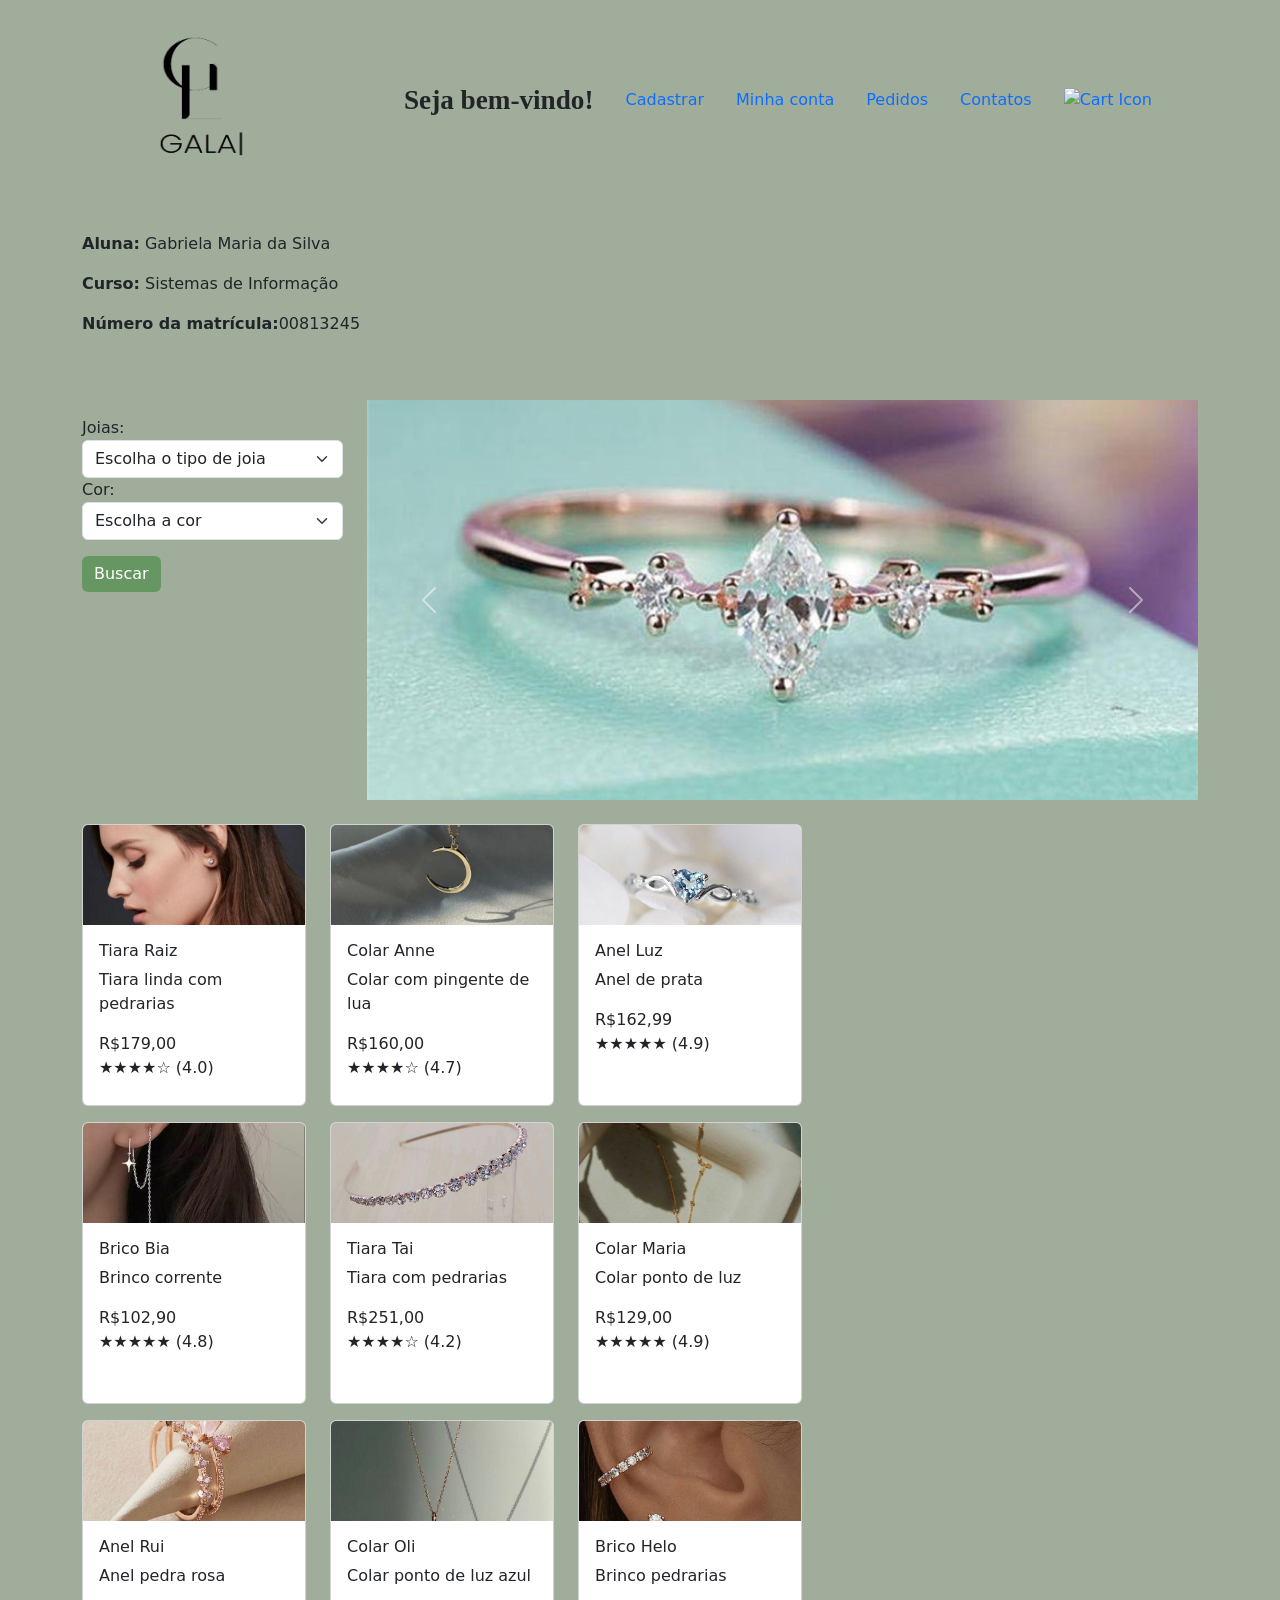
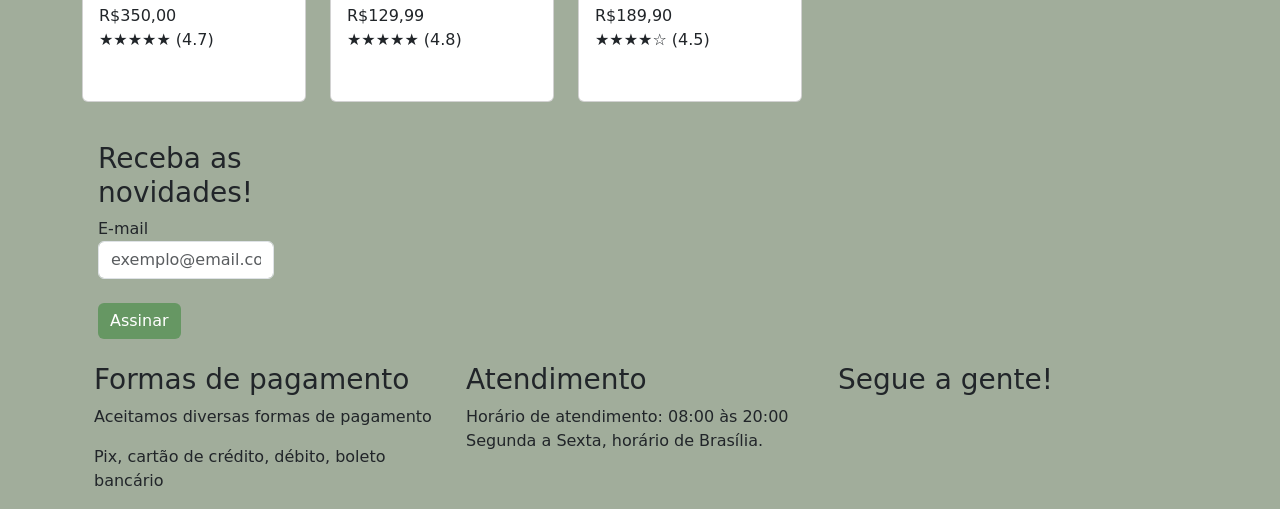
==== index.html @ 6448c9ac "first commit" ====
<!DOCTYPE html>
<html lang="en">
  <head class="header" style="background-color: #405137;">
    <meta charset="UTF-8" />
    <meta name="viewport" content="width=device-width, initial-scale=1.0" />
    <title>GALA|</title>
    <link
      href="https://cdn.jsdelivr.net/npm/bootstrap@5.3.0-alpha1/dist/css/bootstrap.min.css"
      rel="stylesheet"
    />
    <link rel="preconnect" href="https://fonts.googleapis.com" />
    <link rel="preconnect" href="https://fonts.gstatic.com" crossorigin />
    <link
      href="https://fonts.googleapis.com/css2?family=Sora:wght@200;300;400;500;600&display=swap"
      rel="stylesheet"
    />
    <link
      href="https://fonts.googleapis.com/css2?family=Poppins:wght@100;200;400;500;600&display=swap"
      rel="stylesheet"
    />
    <link rel="stylesheet" href="index.css" />
  </head>

  <body style="background-color: #a1ad9b">
    <header class="header">
      <div class="cabeca">
        <div class="container">
          <div class="row align-items-center">
            <div class="col-md-3">
              <img
                class="logo"
                src="IMG/logo.png"
                style="width: 240px"
                alt="Logo"
              />
            </div>
            <div class="col-md-9">
              <div
                class="d-flex justify-content-md-end align-items-center"
                style="padding: 30px"
              >
                <span class="welcome me-md-3" style="font-family: 'Times New Roman', Times, serif; font-weight: bolder;font-size: 170%;">Seja bem-vindo!</span>
                <nav>
                  <ul class="nav">
                    <li class="nav-item">
                      <a href="#" class="nav-link">Cadastrar</a>
                    </li>
                    <li class="nav-item">
                      <a href="#" class="nav-link">Minha conta</a>
                    </li>
                    <li class="nav-item">
                      <a href="#" class="nav-link">Pedidos</a>
                    </li>
                    <li class="nav-item">
                      <a href="#" class="nav-link">Contatos</a>
                    </li>
                    <li class="nav-item">
                      <a href="#" class="nav-link">
                        <img
                          class="cart-icon"
                          src="https://img.icons8.com/small/512/shopping-cart.png"
                          alt="Cart Icon"
                          width="28"
                          height="28"
                        />
                      </a>
                    </li>
                  </ul>
                </nav>
              </div>
            </div>
          </div>
          <section id="aluno">
            <p><b>Aluna:</b> Gabriela Maria da Silva<span id="nome"></span></p>
            <p>
              <b>Curso:</b> Sistemas de Informação
              <span id="curso"></span>
            </p>
            <p>
              <b>Número da matrícula:</b>00813245<span id="matricula"></span>
            </p>
          </section>
        </div>
      </div>
    </header>
    <main>
      <div class="container mt-3">
        <div class="row">
          <div class="col-md-3">
            <form class="mt-3">
              <div class="search-inputs col">
                <div class="col"></div>
                <div class="col">
                  <label for="type"> Joias:</label>
                  <select name="type" id="article" class="form-select">
                    <option
                      selected
                      label="Escolha o tipo de joia"
                      value=""
                    ></option>
                    <option>Earrings</option>
                    <option>Pendant</option>
                    <option>Bracelet</option>
                    <option>Jewellery Set</option>
                    <option>Necklace and Chains</option>
                  </select>

                  <label for="color">Cor:</label>
                  <select name="brand" id="color" class="form-select">
                    <option selected label="Escolha a cor" value=""></option>
                    <option>Black</option>
                    <option>White</option>
                    <option>Silver</option>
                    <option>Purple</option>
                    <option>Green</option>
                    <option>Gold</option>
                    <option>Pink</option>
                  </select>
                </div>
                <div class="col">
                  <button class="btn btn-primary mt-3" type="submit" style="background-color: rgb(102, 151, 99);text-decoration: none;
                  border: none">
                    Buscar
                  </button>
                </div>
              </div>
            </form>
          </div>
          <section class="col-md-9">
            <div
              id="carouselExampleControls"
              class="carousel slide"
              data-ride="carousel"
            >
              <div class="carousel-inner">
                <div class="carousel-item active">
                  <img
                    src="IMG/anel_4.jpeg"
                    height="600px"
                    width="195px"
                    class="d-block w-100 carousel-image"
                    alt="Image 1"
                  />
                </div>
                <div class="carousel-item">
                  <img
                    src="IMG/brinco_2.jpeg"
                    height="600px"
                    width="195px"
                    class="d-block w-100 carousel-image"
                    alt="Image 2"
                  />
                </div>
                <div class="carousel-item">
                  <img
                    src="IMG/colar_4.jpeg"
                    height="600px"
                    width="195px"
                    class="d-block w-100 carousel-image"
                    alt="Image 3"
                  />
                </div>
              </div>
              <a
                class="carousel-control-prev"
                href="#carouselExampleControls"
                role="button"
                data-slide="prev"
              >
                <span
                  class="carousel-control-prev-icon"
                  aria-hidden="true"
                ></span>
                <span class="sr-only"></span>
              </a>
              <a
                class="carousel-control-next"
                href="#carouselExampleControls"
                role="button"
                data-slide="next"
              >
                <span
                  class="carousel-control-next-icon"
                  aria-hidden="true"
                ></span>
                <span class="sr-only"></span>
              </a>
            </div>
          </section>
          <div class="row mt-4">
            <section class="product-cards col-md-8 col-lg-8">
              <div class="row">
                <div class="col-md-4 col-sm-6 mb-3" id="card-test">
                  <div class="product-card card">
                    <img
                      src="IMG/tiara_2.jpeg"
                      class="card-img-top"
                      alt="Product 1"
                    />
                    <div class="card-body">
                      <h6 class="card-title">Tiara Raiz</h6>
                      <p class="card-text">Tiara linda com pedrarias</p>
                      <div class="price">R$179,00</div>
                      <div class="review-rate">★★★★☆ (4.0)</div>
                    </div>
                  </div>
                </div>
                <div class="col-md-4 col-sm-6 mb-3">
                  <div class="product-card card">
                    <img
                      src="IMG/colar_3.jpeg"
                      class="card-img-top product-card-image"
                      alt="Product 1"
                    />
                    <div class="card-body">
                      <h6 class="card-title">Colar Anne</h6>
                      <p class="card-text">Colar com pingente de lua</p>
                      <div class="price">R$160,00</div>
                      <div class="review-rate">★★★★☆ (4.7)</div>
                    </div>
                  </div>
                </div>
                <div class="col-md-4 col-sm-6 mb-3">
                  <div class="product-card card">
                    <img
                      src="IMG/anel_5.jpeg"
                      class="card-img-top product-card-image"
                      alt="Product 1"
                    />
                    <div class="card-body">
                      <h6 class="card-title">Anel Luz</h6>
                      <p class="card-text">Anel de prata</p>
                      <div class="price">R$162,99</div>
                      <div class="review-rate">★★★★★ (4.9)</div>
                    </div>
                  </div>
                </div>
                <div class="col-md-4 col-sm-6 mb-3">
                  <div class="product-card card">
                    <img
                      src="IMG/brinco_1.jpeg"
                      class="card-img-top product-card-image"
                      alt="Product 1"
                    />
                    <div class="card-body">
                      <h6 class="card-title">Brico Bia</h6>
                      <p class="card-text">Brinco corrente</p>
                      <div class="price">R$102,90</div>
                      <div class="review-rate">★★★★★ (4.8)</div>
                    </div>
                  </div>
                </div>
                <div class="col-md-4 col-sm-6 mb-3">
                  <div class="product-card card">
                    <img
                      src="IMG/tiara_3.jpeg"
                      class="card-img-top product-card-image"
                      alt="Product 1"
                    />
                    <div class="card-body">
                      <h6 class="card-title">Tiara Tai</h6>
                      <p class="card-text">Tiara com pedrarias</p>
                      <div class="price">R$251,00</div>
                      <div class="review-rate">★★★★☆ (4.2)</div>
                    </div>
                  </div>
                </div>
                <div class="col-md-4 col-sm-6 mb-3">
                  <div class="product-card card">
                    <img
                      src="IMG/colar_2.jpeg"
                      class="card-img-top product-card-image"
                      alt="Product 1"
                    />
                    <div class="card-body">
                      <h6 class="card-title">Colar Maria</h6>
                      <p class="card-text">Colar ponto de luz</p>
                      <div class="price">R$129,00</div>
                      <div class="review-rate">★★★★★ (4.9)</div>
                    </div>
                  </div>
                </div>

                <div class="col-md-4 col-sm-6 mb-3">
                  <div class="product-card card">
                    <img
                      src="IMG/anel_6.jpeg"
                      class="card-img-top product-card-image"
                      alt="Product 1"
                    />
                    <div class="card-body">
                      <h6 class="card-title">Anel Rui</h6>
                      <p class="card-text">Anel pedra rosa</p>
                      <div class="price">R$350,00</div>
                      <div class="review-rate">★★★★★ (4.7)</div>
                    </div>
                  </div>
                </div>

                <div class="col-md-4 col-sm-6 mb-3">
                  <div class="product-card card">
                    <img
                      src="IMG/colar_1.jpeg"
                      class="card-img-top product-card-image"
                      alt="Product 1"
                    />
                    <div class="card-body">
                      <h6 class="card-title">Colar Oli</h6>
                      <p class="card-text">Colar ponto de luz azul</p>
                      <div class="price">R$129,99</div>
                      <div class="review-rate">★★★★★ (4.8)</div>
                    </div>
                  </div>
                </div>

                <div class="col-md-4 col-sm-6 mb-3">
                  <div class="product-card card">
                    <img
                      src="IMG/brinco_2.jpeg"
                      class="card-img-top product-card-image"
                      alt="Product 1"
                    />
                    <div class="card-body">
                      <h6 class="card-title">Brico Helo</h6>
                      <p class="card-text">Brinco pedrarias</p>
                      <div class="price">R$189,90</div>
                      <div class="review-rate">★★★★☆ (4.5)</div>
                    </div>
                  </div>
                </div>
              </div>
            </section>
            <section
              class="most-reviewed col-md-4 col-lg-4"
              id="most-reviewed-section"
            >
              <div class="list-group"></div>
            </section>
          </div>
          <div class="newsletter col-md-8 align-items-center">
            <h3>Receba as novidades!</h3>

            <label for="sign" class="email sign-label">E-mail</label>
            <div class="email input-group">
              <input
                type="text"
                id="search"
                class="form-control"
                placeholder="exemplo@email.com"
                aria-label="Email do usuário"
              />
            </div>
            <br />
            <button
              class="btn btn-primary"
              type="submit"
              style="
                background: rgb(102, 151, 99);
                text-decoration: none;
                border: none;
              "
            >
              Assinar
            </button>
          </div>
          <footer class="mt-4">
            <div class="container">
              <div class="row">
                <div class="col-md-4">
                  <h3>Formas de pagamento</h3>
                  <p>Aceitamos diversas formas de pagamento</p>
                  <p>Pix, cartão de crédito, débito, boleto bancário</p>
                </div>

                <div class="atendimento col-md-4">
                  <h3>Atendimento</h3>
                  <p>
                    Horário de atendimento: 08:00 às 20:00<br />Segunda a Sexta,
                    horário de Brasília.
                  </p>
                </div>
                <div class="col-md-4">
                  <h3>Segue a gente!</h3>
                  <p>
                    <ion-icon
                      class="social-media"
                      name="logo-instagram"
                    ></ion-icon>

                    <ion-icon
                      class="social-media"
                      name="logo-twitter"
                    ></ion-icon>

                    <ion-icon
                      class="social-media"
                      name="logo-facebook"
                    ></ion-icon>

                    <ion-icon
                      class="social-media"
                      name="logo-tiktok"
                    ></ion-icon>
                  </p>
                </div>
              </div>
            </div>
          </footer>

          <script src="https://code.jquery.com/jquery-3.6.0.min.js"></script>
          <script src="https://cdn.jsdelivr.net/npm/@popperjs/core@2.9.3/dist/umd/popper.min.js"></script>
          <script src="https://maxcdn.bootstrapcdn.com/bootstrap/4.5.2/js/bootstrap.min.js"></script>
          <script
            type="module"
            src="https://unpkg.com/ionicons@7.1.0/dist/ionicons/ionicons.esm.js"
          ></script>
          <script
            nomodule
            src="https://unpkg.com/ionicons@7.1.0/dist/ionicons/ionicons.js"
          ></script>
          <script type="module" src="index.js"></script>
        </div>
      </div>
    </main>
  </body>
</html>
---- index.css ----
.offer {
  margin-top: 1rem;
}

.carousel-image {
  height: 400px;
  object-fit: cover;
}

.product-card-image {
  height: 150px;
  max-height: 300px;
  width: 100%;
  object-fit: cover;
}

.product-card img {
  max-height: 100px;
  width: 100%;
  object-fit: cover;
}

.product-card-upper img {
  max-height: 100px;
  width: 100%;
  object-fit: cover;
}

.card-body {
  height: 180px;
}

ion-icon {
  font-size: 32px;
}

.logo {
  height: 200px;
  width: 200px;
}

.cart-icon {
  height: 28px;
}

.newsletter {
  margin-top: 1.5rem;
  margin-left: 1rem;
  width: 200px;
}

.social-media {
  margin-top: 8px;
  margin-right: 20px;
}

#aluno {
  margin-top: 32px;
  margin-bottom: 64px;
}

.text-truncate {
  overflow: hidden;
  text-overflow: ellipsis;
  display: -webkit-box;
  -webkit-line-clamp: 2;
  -webkit-box-orient: vertical;
}

#product-image {
  height: 600px;
}

.product-card-search {
  height: 350px;
  width: 300px;
}

.product-card-search img {
  height: 150px;
  width: 250px;
  object-fit: cover;
  align-self: center;
}

.description-container {
  overflow: hidden;
  text-overflow: ellipsis;
  display: -webkit-box;
  -webkit-line-clamp: 2;
  -webkit-box-orient: vertical;
}

#cards {
  margin-top: 20px;
  margin-left: 2px;
}

.results {
  margin-top: 32px;
  display: flex;
  justify-content: center;
  align-items: center;
}
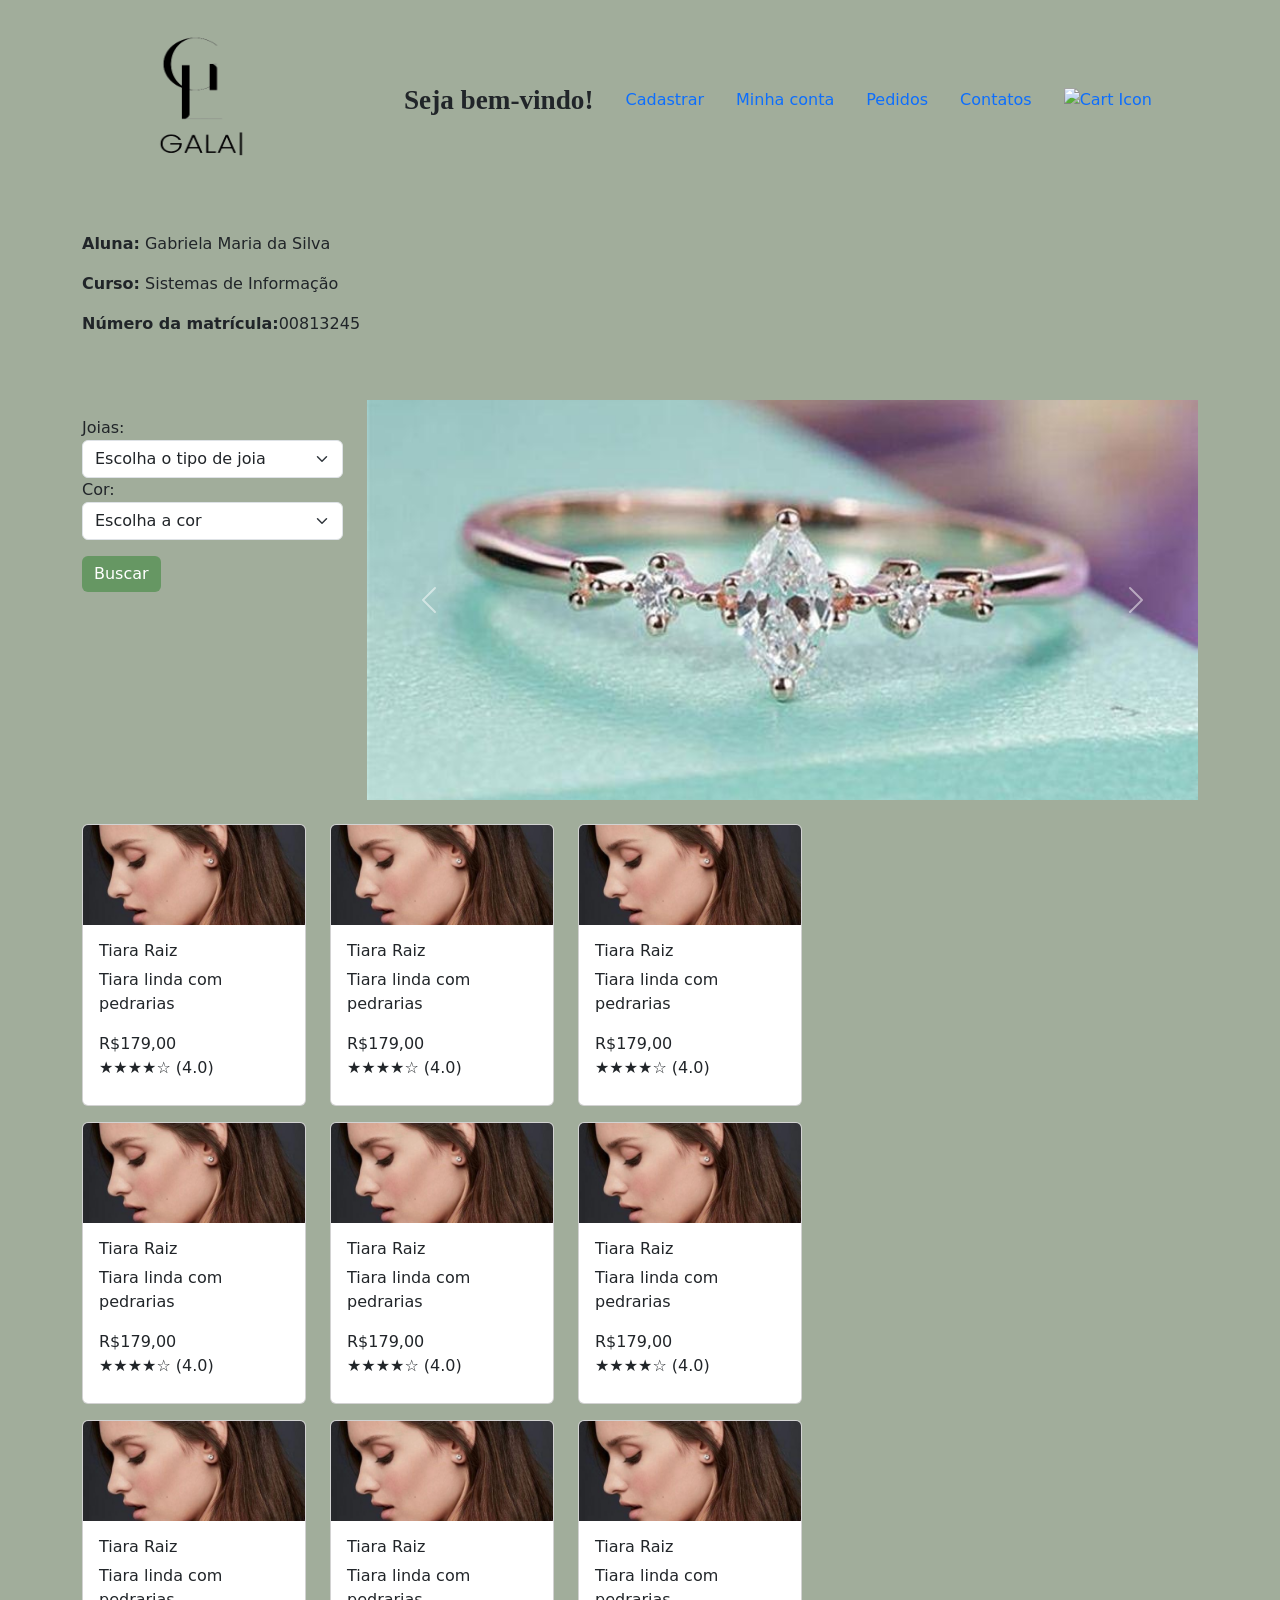
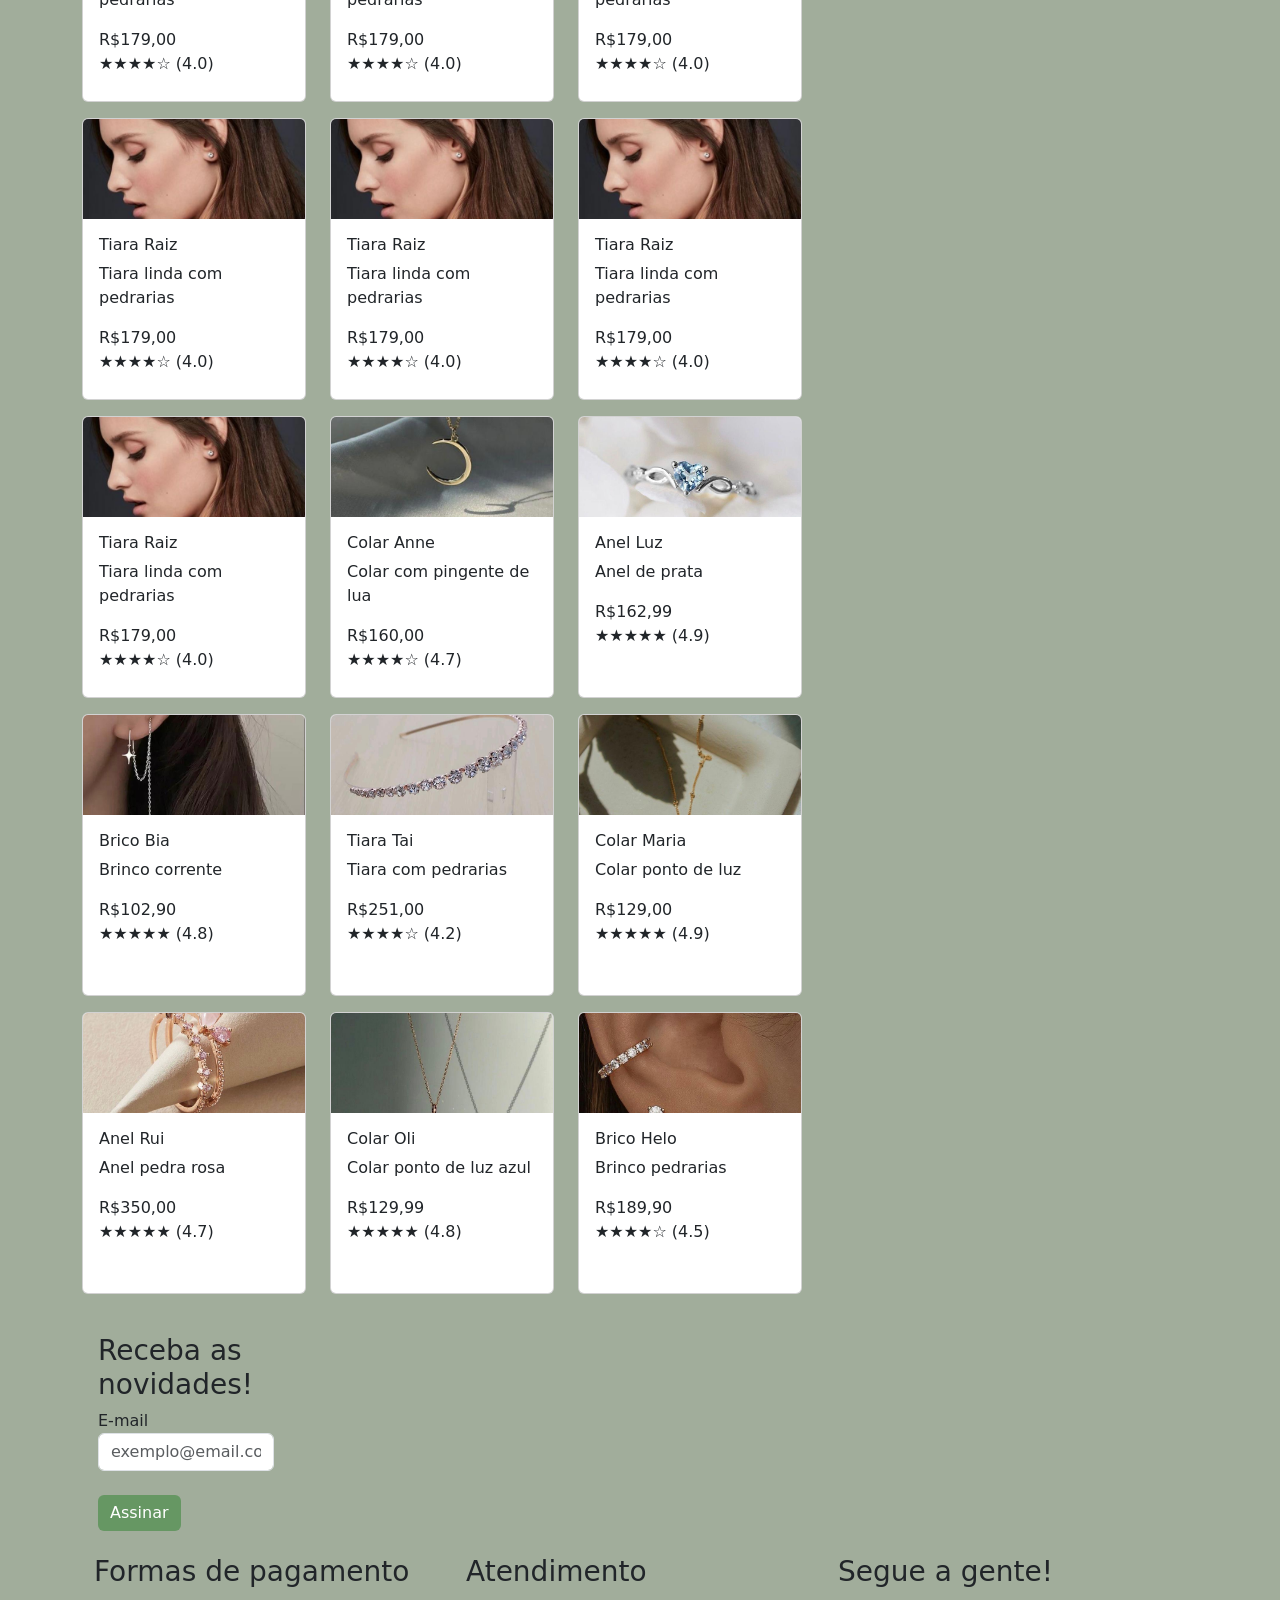
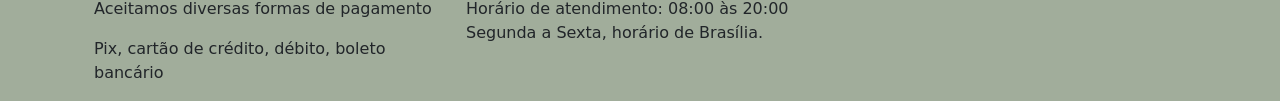
==== commit 5c00b66f: "cards" ====
--- a/index.html
+++ b/index.html
@@ -190,6 +190,186 @@
           <div class="row mt-4">
             <section class="product-cards col-md-8 col-lg-8">
               <div class="row">
+               
+                <div class="col-md-4 col-sm-6 mb-3" id="card-test">
+                  <div class="product-card card">
+                    <img
+                      src="IMG/tiara_2.jpeg"
+                      class="card-img-top"
+                      alt="Product 1"
+                    />
+                    <div class="card-body">
+                      <h6 class="card-title">Tiara Raiz</h6>
+                      <p class="card-text">Tiara linda com pedrarias</p>
+                      <div class="price">R$179,00</div>
+                      <div class="review-rate">★★★★☆ (4.0)</div>
+                    </div>
+                  </div>
+                </div> <div class="col-md-4 col-sm-6 mb-3" id="card-test">
+                  <div class="product-card card">
+                    <img
+                      src="IMG/tiara_2.jpeg"
+                      class="card-img-top"
+                      alt="Product 1"
+                    />
+                    <div class="card-body">
+                      <h6 class="card-title">Tiara Raiz</h6>
+                      <p class="card-text">Tiara linda com pedrarias</p>
+                      <div class="price">R$179,00</div>
+                      <div class="review-rate">★★★★☆ (4.0)</div>
+                    </div>
+                  </div>
+                </div>
+                <div class="col-md-4 col-sm-6 mb-3" id="card-test">
+                  <div class="product-card card">
+                    <img
+                      src="IMG/tiara_2.jpeg"
+                      class="card-img-top"
+                      alt="Product 1"
+                    />
+                    <div class="card-body">
+                      <h6 class="card-title">Tiara Raiz</h6>
+                      <p class="card-text">Tiara linda com pedrarias</p>
+                      <div class="price">R$179,00</div>
+                      <div class="review-rate">★★★★☆ (4.0)</div>
+                    </div>
+                  </div>
+                </div>
+                <div class="col-md-4 col-sm-6 mb-3" id="card-test">
+                  <div class="product-card card">
+                    <img
+                      src="IMG/tiara_2.jpeg"
+                      class="card-img-top"
+                      alt="Product 1"
+                    />
+                    <div class="card-body">
+                      <h6 class="card-title">Tiara Raiz</h6>
+                      <p class="card-text">Tiara linda com pedrarias</p>
+                      <div class="price">R$179,00</div>
+                      <div class="review-rate">★★★★☆ (4.0)</div>
+                    </div>
+                  </div>
+                </div>
+                <div class="col-md-4 col-sm-6 mb-3" id="card-test">
+                  <div class="product-card card">
+                    <img
+                      src="IMG/tiara_2.jpeg"
+                      class="card-img-top"
+                      alt="Product 1"
+                    />
+                    <div class="card-body">
+                      <h6 class="card-title">Tiara Raiz</h6>
+                      <p class="card-text">Tiara linda com pedrarias</p>
+                      <div class="price">R$179,00</div>
+                      <div class="review-rate">★★★★☆ (4.0)</div>
+                    </div>
+                  </div>
+                </div>
+                <div class="col-md-4 col-sm-6 mb-3" id="card-test">
+                  <div class="product-card card">
+                    <img
+                      src="IMG/tiara_2.jpeg"
+                      class="card-img-top"
+                      alt="Product 1"
+                    />
+                    <div class="card-body">
+                      <h6 class="card-title">Tiara Raiz</h6>
+                      <p class="card-text">Tiara linda com pedrarias</p>
+                      <div class="price">R$179,00</div>
+                      <div class="review-rate">★★★★☆ (4.0)</div>
+                    </div>
+                  </div>
+                </div>
+                <div class="col-md-4 col-sm-6 mb-3" id="card-test">
+                  <div class="product-card card">
+                    <img
+                      src="IMG/tiara_2.jpeg"
+                      class="card-img-top"
+                      alt="Product 1"
+                    />
+                    <div class="card-body">
+                      <h6 class="card-title">Tiara Raiz</h6>
+                      <p class="card-text">Tiara linda com pedrarias</p>
+                      <div class="price">R$179,00</div>
+                      <div class="review-rate">★★★★☆ (4.0)</div>
+                    </div>
+                  </div>
+                </div>
+                <div class="col-md-4 col-sm-6 mb-3" id="card-test">
+                  <div class="product-card card">
+                    <img
+                      src="IMG/tiara_2.jpeg"
+                      class="card-img-top"
+                      alt="Product 1"
+                    />
+                    <div class="card-body">
+                      <h6 class="card-title">Tiara Raiz</h6>
+                      <p class="card-text">Tiara linda com pedrarias</p>
+                      <div class="price">R$179,00</div>
+                      <div class="review-rate">★★★★☆ (4.0)</div>
+                    </div>
+                  </div>
+                </div>
+                <div class="col-md-4 col-sm-6 mb-3" id="card-test">
+                  <div class="product-card card">
+                    <img
+                      src="IMG/tiara_2.jpeg"
+                      class="card-img-top"
+                      alt="Product 1"
+                    />
+                    <div class="card-body">
+                      <h6 class="card-title">Tiara Raiz</h6>
+                      <p class="card-text">Tiara linda com pedrarias</p>
+                      <div class="price">R$179,00</div>
+                      <div class="review-rate">★★★★☆ (4.0)</div>
+                    </div>
+                  </div>
+                </div>
+                <div class="col-md-4 col-sm-6 mb-3" id="card-test">
+                  <div class="product-card card">
+                    <img
+                      src="IMG/tiara_2.jpeg"
+                      class="card-img-top"
+                      alt="Product 1"
+                    />
+                    <div class="card-body">
+                      <h6 class="card-title">Tiara Raiz</h6>
+                      <p class="card-text">Tiara linda com pedrarias</p>
+                      <div class="price">R$179,00</div>
+                      <div class="review-rate">★★★★☆ (4.0)</div>
+                    </div>
+                  </div>
+                </div>
+                <div class="col-md-4 col-sm-6 mb-3" id="card-test">
+                  <div class="product-card card">
+                    <img
+                      src="IMG/tiara_2.jpeg"
+                      class="card-img-top"
+                      alt="Product 1"
+                    />
+                    <div class="card-body">
+                      <h6 class="card-title">Tiara Raiz</h6>
+                      <p class="card-text">Tiara linda com pedrarias</p>
+                      <div class="price">R$179,00</div>
+                      <div class="review-rate">★★★★☆ (4.0)</div>
+                    </div>
+                  </div>
+                </div>
+                <div class="col-md-4 col-sm-6 mb-3" id="card-test">
+                  <div class="product-card card">
+                    <img
+                      src="IMG/tiara_2.jpeg"
+                      class="card-img-top"
+                      alt="Product 1"
+                    />
+                    <div class="card-body">
+                      <h6 class="card-title">Tiara Raiz</h6>
+                      <p class="card-text">Tiara linda com pedrarias</p>
+                      <div class="price">R$179,00</div>
+                      <div class="review-rate">★★★★☆ (4.0)</div>
+                    </div>
+                  </div>
+                </div>
                 <div class="col-md-4 col-sm-6 mb-3" id="card-test">
                   <div class="product-card card">
                     <img
